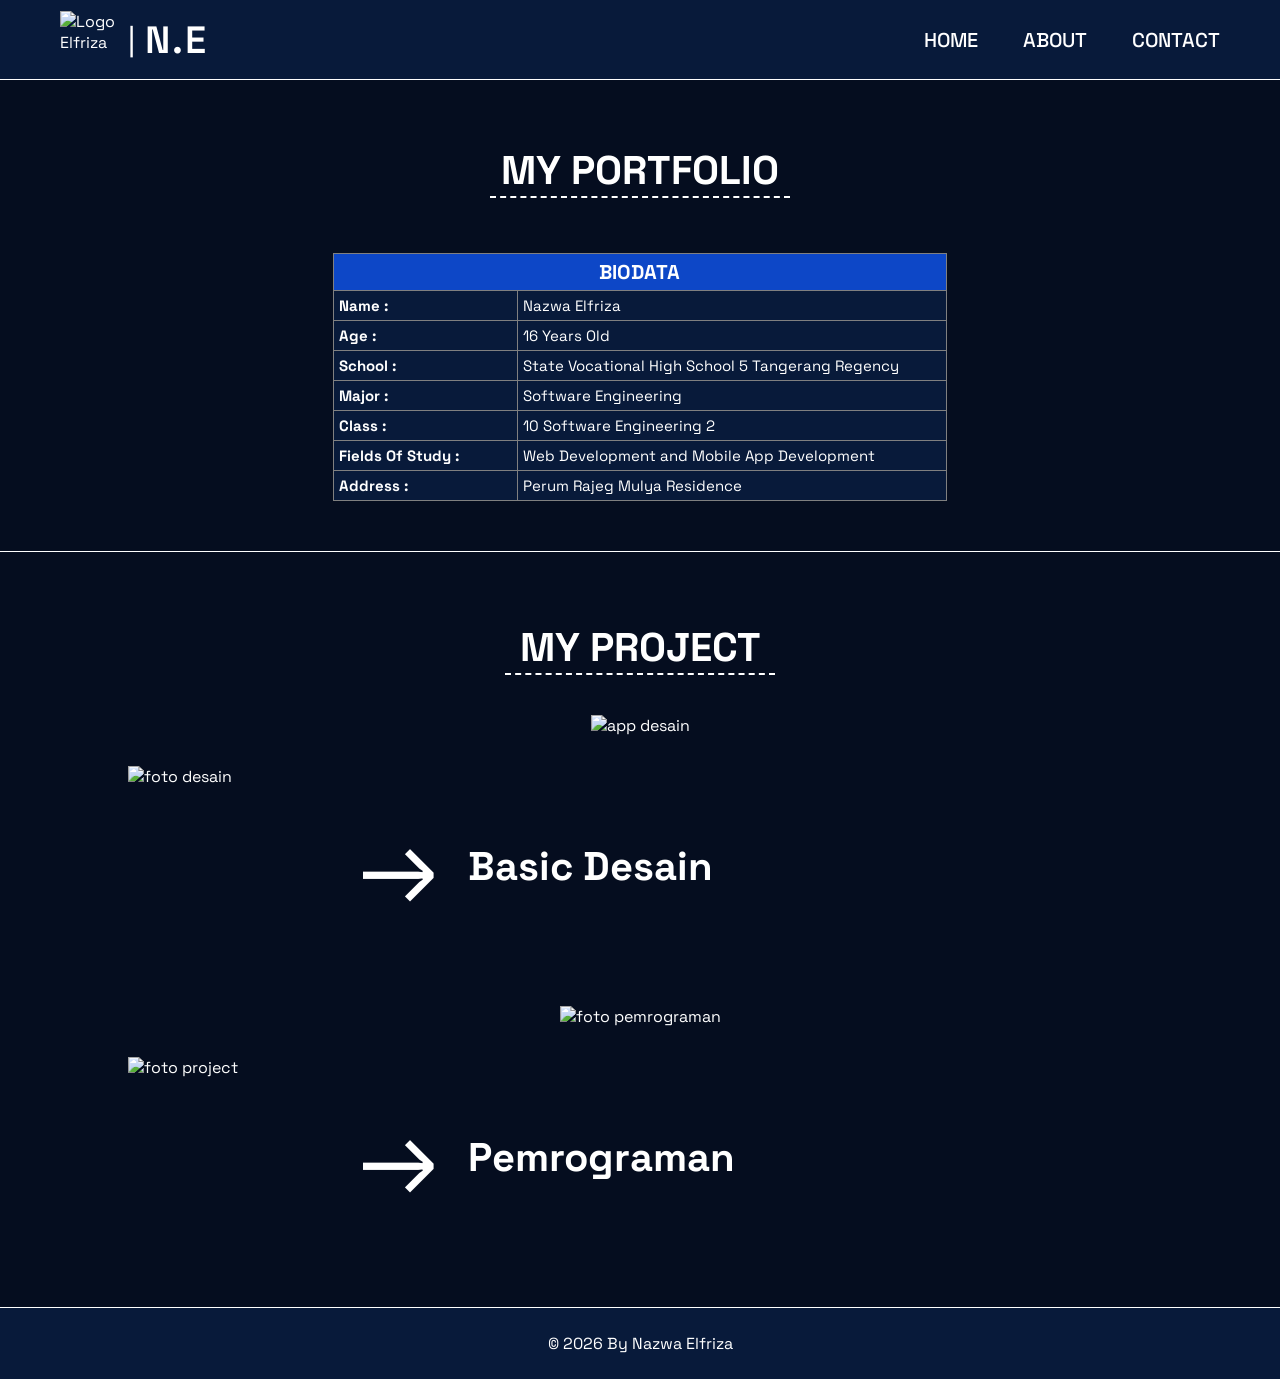
==== about.html @ b090ca67 "Add files via upload" ====
<!DOCTYPE html>
<html lang="en">

<head>
    <meta charset="UTF-8">
    <meta name="viewport" content="width=device-width, initial-scale=1.0">
    <title>ABOUT PORTFOLIO ELFRIZA</title>

    <!-- GOOGLE FONT -->
    <link rel="preconnect" href="https://fonts.googleapis.com">
    <link rel="preconnect" href="https://fonts.gstatic.com" crossorigin>
    <link href="https://fonts.googleapis.com/css2?family=Space+Grotesk:wght@400;500;600;700&display=swap"
        rel="stylesheet">
    <!-- CSS -->
    <link rel="stylesheet" href="style.css">
</head>

<body>
    <!-- NAVBAR -->
    <nav class="navbar">
        <!-- LOGO -->
        <div class="logo-container">
            <img src="assets/logo.png" alt="Logo Elfriza">
            <span class="divider">|</span>
            <span class="logo-text">N.E</span>
        </div>
        <!-- NAVIGATION -->
        <div class="nav-menu">
            <a href="index.html">HOME</a>
            <a href="#">ABOUT</a>
            <a href="contact.html">CONTACT</a>
        </div>
    </nav>

    <!-- ABOUT -->
    <h1 class="portfolio-h1">MY PORTFOLIO</h1>
    <hr class="garis-portfolio">
    <div class="biodata">
        <table border="1" class="biodata-table">
            <thead>
                <tr>
                    <th colspan="2" class="th">BIODATA</th>
                </tr>
            </thead>

            <tbody>
                <tr>
                    <td>Name :</td>
                    <td>Nazwa Elfriza</td>
                </tr>
                <tr>
                    <td>Age :</td>
                    <td>16 Years Old</td>
                </tr>
                <tr>
                    <td>School :</td>
                    <td>State Vocational High School 5 Tangerang Regency</td>
                </tr>
                <tr>
                    <td>Major :</td>
                    <td>Software Engineering</td>
                </tr>
                <tr>
                    <td>Class :</td>
                    <td>10 Software Engineering 2</td>
                </tr>
                <tr>
                    <td>Fields Of Study : </td>
                    <td>Web Development and Mobile App Development</td>
                </tr>
                <tr>
                    <td>Address :</td>
                    <td>Perum Rajeg Mulya Residence</td>
                </tr>
            </tbody>
        </table>
        <div class="role-line"></div>
    </div>

    <h1 class="h1-project">MY PROJECT</h1>
    <hr class="garis-project">
    <div class="project">
        <div class="project-d1">
            <img src="assets/app desain.png" alt="app desain" width="40%" height="40%">
        </div>
        <div class="project-d2">
            <img src="assets/desain.jpeg" alt="foto desain" width="200px" height="200px">
            <div class="arrow">→</div>
            <h3>Basic Desain</h3>
        </div>

        <div class="project-p1">
            <img src="assets/pemrograman.png" alt="foto pemrograman" width="40%" height="40%">
        </div>
        <div class="project-p2">
            <img src="assets/project.jpeg" alt="foto project" width="200px" height="200px">
            <div class="arrow">→</div>
            <h3>Pemrograman</h3>
        </div>
    </div>

    <!-- FOOTER -->
    <div class="footer">
        <p>&copy; 2026 By Nazwa Elfriza</p>
    </div>

</body>

</html>
---- style.css ----
* {
    margin: 0;
    padding: 0;
    box-sizing: border-box;
}

body {
    background-color: #050D1F;
    color: white;
    font-family: 'Space Grotesk', sans-serif;
    overflow-x: hidden;
}

.navbar {
    width: 100%;
    height: 80px;
    display: flex;
    align-items: center;
    justify-content: space-between;
    padding: 0 60px;
    background-color: #081A3A;
    border-bottom: 1px solid white;
}

.logo-container {
    display: flex;
    align-items: center;
    gap: 10px;
}

.logo-container img {
    width: 58px;
    height: 58px;
    object-fit: contain;
}

.divider {
    color: white;
    font-size: 30px;
}

.logo-text {
    color: white;
    font-size: 38px;
    font-weight: 600;
    letter-spacing: 2px;
}

.nav-menu {
    display: flex;
    align-items: center;
    gap: 45px;
}

.nav-menu a {
    color: white;
    text-decoration: none;
    font-size: 20px;
    font-weight: 500;
    transition: 0.3s;
}

.nav-menu a:hover {
    color: #3DA9FF;
    transform: scale(1.15);
    text-shadow: 0 0 8px rgba(61, 169, 255, 0.6);
}

.home {
    display: flex;
    justify-content: flex-start;
    align-items: center;
    flex-direction: column;
    text-align: center;
    padding: 70px 20px 30px;
}

.home-welcome {
    color: white;
    font-size: 35px;
    font-weight: 500;
    margin-bottom: 65px;
    letter-spacing: 1px;
    border-bottom: 2px dashed white;
}

.home-photo {
    width: 180px;
    height: 180px;
    border-radius: 50%;
    background: linear-gradient(135deg, #1478FF, #3DA9FF);
    padding: 4px;
    box-shadow: 0 0 25px rgba(20, 120, 255, 0.4);
    margin-bottom: 35px;
}

.home-photo img {
    width: 100%;
    height: 100%;
    object-fit: cover;
    border-radius: 50%;
    border: 4px solid #050D1F;
}

.home-h3 {
    color: white;
    font-size: 30px;
    font-weight: 700;
    letter-spacing: 3px;
    margin-bottom: 8px;
}

.home-role {
    text-align: center;
}

.home-role p {
    color: white;
    font-size: 17px;
    font-weight: 500;
    margin: 10px 0;
    white-space: nowrap;
}

.role-line {
    width: 100vw;
    height: 1px;
    margin: 40px auto 0;
    border-bottom: 1px solid white;
    position: relative;
    left: 50%;
    transform: translateX(-50%);

}

.profil-h2 {
    color: white;
    font-size: 35px;
    font-weight: 500;
    letter-spacing: 1px;
    width: 150px;
    margin: 0 auto 65px;
    border-bottom: 2px dashed white;
}

.profil {
    padding: 20px 10% 40px;
    text-align: center;
}

.profil-content {
    max-width: 800px;
    margin: 0 auto 15px;
}

.profil-text {
    text-align: center;
    color: white;
    font-size: 17px;
    line-height: 1.8;
    margin-top: 15px;
    margin-bottom: 10px;
    letter-spacing: 1px;
}

.skill-pengalaman {
    padding: 30px 10% 100px;
    text-align: center;
}

.skill-pengalaman table {
    width: 60%;
    max-width: 900px;
    margin: auto;
    border-collapse: collapse;
    color: white;
    border-color: white;
}

.skill-pengalaman th {
    padding: 15px;
    background-color: #0D47C7;
    color: white;
    font-size: 17px;
}

.skill-pengalaman td {
    padding: 20px;
    background-color: #081A3A;
    color: white;
    text-align: left;
    vertical-align: top;
}

.skill-pengalaman li {
    margin-bottom: 8px;
}

.footer {
    padding: 25px;
    background-color: #081A3A;
    text-align: center;
    border-top: 1px solid white;
}

.footer p {
    color: white;
    font-size: 16px;
}

/* ABOUT */

.portfolio-h1 {
    display: block;
    text-align: center;
    width: 100%;
    margin: 0 auto;
    margin-top: 65px;
    font-size: 40px;
    color: white;
}

.garis-portfolio {
    width: 300px;
    border: none;
    border-bottom: 2px dashed white;
    margin: 0 auto;
    margin-bottom: 25px;
}

.biodata {
    padding: 30px 10% 100px;
    text-align: center;
}

.biodata-table {
    width: 60%;
    margin: 0 auto;
    border-collapse: collapse;
    margin-bottom: 50px;
}

th,
td {
    padding: 5px;
    text-align: left;
}

th {
    text-align: center;
    font-size: 20px;
    background-color: #0D47C7;
    color: white;
}

.biodata-table td:first-child {
    font-weight: bold;
    width: 30%;
}

td {
    background-color: #081A3A;
    font-size: 15px;
}

.h1-project {
    display: block;
    text-align: center;
    width: 100%;
    margin: 0 auto;
    margin-top: -30px;
    font-size: 40px;
    color: white;
}

.garis-project {
    width: 270px;
    border: none;
    border-bottom: 2px dashed white;
    margin: 0 auto;
    margin-bottom: 35px;
}

.project {
    width: 80%;
    margin: 0 auto 50px;
}
.project-d1{
    text-align:center;
    margin-top:40px;
    margin-bottom:30px;
}
.project-d2 {
    display:flex;
    align-items:center;
    gap:30px;
}
.arrow {
    font-size:100px;
}
.project-d2 h3 {
    font-size:40px;
    color:white;
}
.project-p1 {
    text-align:center;
    margin-top:40px;
    margin-bottom:30px;
}
.project-p2 {
    display:flex;
    align-items:center;
    gap:30px;
}
.project-p2 h3 {
    font-size:40px;
    color:white;
}
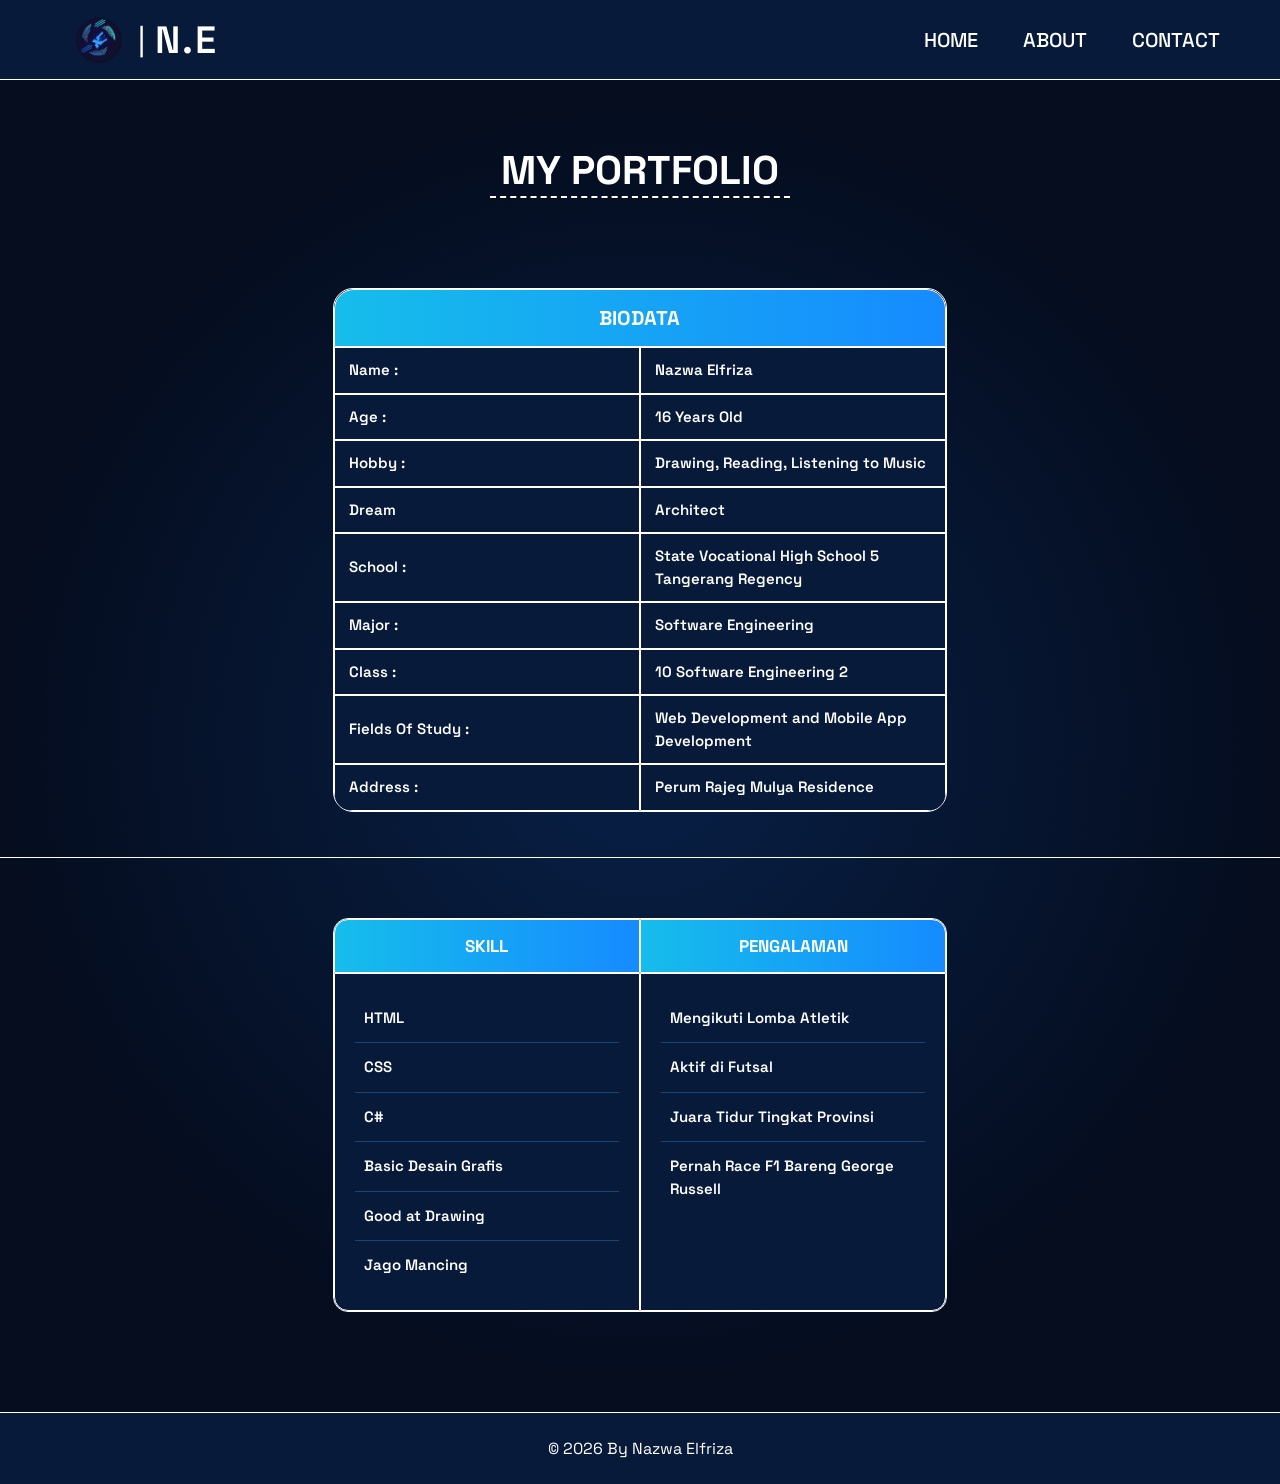
==== commit 11aeea18: "Add files via upload" ====
--- a/about.html
+++ b/about.html
@@ -20,6 +20,7 @@
     <nav class="navbar">
         <!-- LOGO -->
         <div class="logo-container">
+            <div class="think-color"></div>
             <img src="assets/logo.png" alt="Logo Elfriza">
             <span class="divider">|</span>
             <span class="logo-text">N.E</span>
@@ -35,70 +36,190 @@
     <!-- ABOUT -->
     <h1 class="portfolio-h1">MY PORTFOLIO</h1>
     <hr class="garis-portfolio">
+
     <div class="biodata">
-        <table border="1" class="biodata-table">
+        <table class="tabel-biodata">
             <thead>
                 <tr>
-                    <th colspan="2" class="th">BIODATA</th>
+                    <th colspan="2">BIODATA</th>
                 </tr>
             </thead>
 
             <tbody>
                 <tr>
-                    <td>Name :</td>
-                    <td>Nazwa Elfriza</td>
-                </tr>
-                <tr>
-                    <td>Age :</td>
-                    <td>16 Years Old</td>
-                </tr>
-                <tr>
-                    <td>School :</td>
-                    <td>State Vocational High School 5 Tangerang Regency</td>
-                </tr>
-                <tr>
-                    <td>Major :</td>
-                    <td>Software Engineering</td>
-                </tr>
-                <tr>
-                    <td>Class :</td>
-                    <td>10 Software Engineering 2</td>
-                </tr>
-                <tr>
-                    <td>Fields Of Study : </td>
-                    <td>Web Development and Mobile App Development</td>
-                </tr>
-                <tr>
-                    <td>Address :</td>
-                    <td>Perum Rajeg Mulya Residence</td>
+                    <td>
+                        <input type="radio" name="biodata" id="bio-name">
+                        <label for="bio-name" class="selectable-item">Name :</label>
+                    </td>
+                    <td>
+                        <input type="radio" name="biodata" id="bio-nama">
+                        <label for="bio-nama" class="selectable-item">Nazwa Elfriza</label>
+                    </td>
+                </tr>
+
+                <tr>
+                    <td>
+                        <input type="radio" name="biodata" id="bio-age">
+                        <label for="bio-age" class="selectable-item">Age :</label>
+                    </td>
+                    <td>
+                        <input type="radio" name="biodata" id="bio-umur">
+                        <label for="bio-umur" class="selectable-item">16 Years Old</label>
+                    </td>
+                </tr>
+
+                <tr>
+                    <td>
+                        <input type="radio" name="biodata" id="bio-hobby">
+                        <label for="bio-hobby" class="selectable-item">Hobby :</label>
+                    </td>
+                    <td>
+                        <input type="radio" name="biodata" id="bio-hobi">
+                        <label for="bio-hobi" class="selectable-item">Drawing, Reading, Listening to Music</label>
+                    </td>
+                </tr>
+
+                <tr>
+                    <td>
+                        <input type="radio" name="biodata" id="bio-dream">
+                        <label for="bio-dream" class="selectable-item">Dream</label>
+                    </td>
+                    <td>
+                        <input type="radio" name="biodata" id="bio-mimpi">
+                        <label for="bio-mimpi" class="selectable-item">Architect</label>
+                    </td>
+                </tr>
+
+                <tr>
+                    <td>
+                        <input type="radio" name="biodata" id="bio-school">
+                        <label for="bio-school" class="selectable-item">School :</label>
+                    </td>
+                    <td>
+                        <input type="radio" name="biodata" id="bio-sekolah">
+                        <label for="bio-sekolah" class="selectable-item">State Vocational High School 5 Tangerang
+                            Regency</label>
+                    </td>
+                </tr>
+
+                <tr>
+                    <td>
+                        <input type="radio" name="biodata" id="bio-major">
+                        <label for="bio-major" class="selectable-item">Major :</label>
+                    </td>
+                    <td>
+                        <input type="radio" name="biodata" id="bio-jurusan">
+                        <label for="bio-jurusan" class="selectable-item">Software Engineering</label>
+                    </td>
+                </tr>
+
+                <tr>
+                    <td>
+                        <input type="radio" name="biodata" id="bio-class">
+                        <label for="bio-class" class="selectable-item">Class :</label>
+                    </td>
+                    <td>
+                        <input type="radio" name="biodata" id="bio-kelas">
+                        <label for="bio-kelas" class="selectable-item">10 Software Engineering 2</label>
+                    </td>
+                </tr>
+
+                <tr>
+                    <td>
+                        <input type="radio" name="biodata" id="bio-fields">
+                        <label for="bio-fields" class="selectable-item">Fields Of Study :</label>
+                    </td>
+                    <td>
+                        <input type="radio" name="biodata" id="bio-bidang">
+                        <label for="bio-bidang" class="selectable-item">Web Development and Mobile App
+                            Development</label>
+                    </td>
+                </tr>
+
+                <tr>
+                    <td>
+                        <input type="radio" name="biodata" id="bio-address">
+                        <label for="bio-address" class="selectable-item">Address :</label>
+                    </td>
+                    <td>
+                        <input type="radio" name="biodata" id="bio-alamat">
+                        <label for="bio-alamat" class="selectable-item">Perum Rajeg Mulya Residence</label>
+                    </td>
                 </tr>
             </tbody>
         </table>
+
         <div class="role-line"></div>
     </div>
 
-    <h1 class="h1-project">MY PROJECT</h1>
-    <hr class="garis-project">
-    <div class="project">
-        <div class="project-d1">
-            <img src="assets/app desain.png" alt="app desain" width="40%" height="40%">
-        </div>
-        <div class="project-d2">
-            <img src="assets/desain.jpeg" alt="foto desain" width="200px" height="200px">
-            <div class="arrow">→</div>
-            <h3>Basic Desain</h3>
-        </div>
-
-        <div class="project-p1">
-            <img src="assets/pemrograman.png" alt="foto pemrograman" width="40%" height="40%">
-        </div>
-        <div class="project-p2">
-            <img src="assets/project.jpeg" alt="foto project" width="200px" height="200px">
-            <div class="arrow">→</div>
-            <h3>Pemrograman</h3>
-        </div>
+    <!-- SKILL & PENGALAMAN -->
+    <div class="skill-pengalaman">
+        <table class="skill-pengalaman-table">
+            <thead>
+                <tr>
+                    <th>SKILL</th>
+                    <th>PENGALAMAN</th>
+                </tr>
+            </thead>
+
+            <tbody>
+                <tr>
+
+                    <td>
+                        <ul class="pilihan-list">
+                            <li>
+                                <input type="radio" name="pilihan" id="skill-html">
+                                <label for="skill-html" class="selectable-item">HTML</label>
+                            </li>
+                            <li>
+                                <input type="radio" name="pilihan" id="skill-css">
+                                <label for="skill-css" class="selectable-item">CSS</label>
+                            </li>
+                            <li>
+                                <input type="radio" name="pilihan" id="skill-csharp">
+                                <label for="skill-csharp" class="selectable-item">C#</label>
+                            </li>
+                            <li>
+                                <input type="radio" name="pilihan" id="skill-design">
+                                <label for="skill-design" class="selectable-item">Basic Desain Grafis</label>
+                            </li>
+                            <li>
+                                <input type="radio" name="pilihan" id="skill-drawing">
+                                <label for="skill-drawing" class="selectable-item">Good at Drawing</label>
+                            </li>
+                            <li>
+                                <input type="radio" name="pilihan" id="skill-mancing">
+                                <label for="skill-mancing" class="selectable-item">Jago Mancing</label>
+                            </li>
+                        </ul>
+                    </td>
+
+                    <td>
+                        <ul class="pilihan-list">
+                            <li>
+                                <input type="radio" name="pilihan" id="pengalaman-atletik">
+                                <label for="pengalaman-atletik" class="selectable-item">Mengikuti Lomba Atletik</label>
+                            </li>
+                            <li>
+                                <input type="radio" name="pilihan" id="pengalaman-futsal">
+                                <label for="pengalaman-futsal" class="selectable-item">Aktif di Futsal</label>
+                            </li>
+                            <li>
+                                <input type="radio" name="pilihan" id="pengalaman-tidur">
+                                <label for="pengalaman-tidur" class="selectable-item">Juara Tidur Tingkat
+                                    Provinsi</label>
+                            </li>
+                            <li>
+                                <input type="radio" name="pilihan" id="pengalaman-f1">
+                                <label for="pengalaman-f1" class="selectable-item">Pernah Race F1 Bareng George
+                                    Russell</label>
+                            </li>
+                        </ul>
+                    </td>
+                </tr>
+            </tbody>
+        </table>
     </div>
-
     <!-- FOOTER -->
     <div class="footer">
         <p>&copy; 2026 By Nazwa Elfriza</p>
--- a/style.css
+++ b/style.css
@@ -5,15 +5,26 @@
 }
 
 body {
-    background-color: #050D1F;
+    background:
+        radial-gradient(
+            circle at center,
+            rgba(20, 120, 255, 0.18),
+            transparent 65%
+        ),
+        #050D1F;
     color: white;
     font-family: 'Space Grotesk', sans-serif;
     overflow-x: hidden;
 }
 
+
+/* =========================
+   NAVBAR
+========================= */
+
 .navbar {
     width: 100%;
-    height: 80px;
+    min-height: 80px;
     display: flex;
     align-items: center;
     justify-content: space-between;
@@ -53,6 +64,7 @@
 }
 
 .nav-menu a {
+    display: inline-block;
     color: white;
     text-decoration: none;
     font-size: 20px;
@@ -60,11 +72,17 @@
     transition: 0.3s;
 }
 
-.nav-menu a:hover {
+.nav-menu a:hover,
+.nav-menu a:focus-visible {
     color: #3DA9FF;
     transform: scale(1.15);
     text-shadow: 0 0 8px rgba(61, 169, 255, 0.6);
 }
+
+
+/* =========================
+   HOME
+========================= */
 
 .home {
     display: flex;
@@ -130,8 +148,12 @@
     position: relative;
     left: 50%;
     transform: translateX(-50%);
-
-}
+}
+
+
+/* =========================
+   PROFILE
+========================= */
 
 .profil-h2 {
     color: white;
@@ -161,61 +183,26 @@
     margin-top: 15px;
     margin-bottom: 10px;
     letter-spacing: 1px;
-}
-
-.skill-pengalaman {
-    padding: 30px 10% 100px;
-    text-align: center;
-}
-
-.skill-pengalaman table {
-    width: 60%;
-    max-width: 900px;
-    margin: auto;
-    border-collapse: collapse;
-    color: white;
-    border-color: white;
-}
-
-.skill-pengalaman th {
-    padding: 15px;
-    background-color: #0D47C7;
-    color: white;
-    font-size: 17px;
-}
-
-.skill-pengalaman td {
-    padding: 20px;
+    width: 100%;
+    max-width: 1100px;
+    margin: 0 auto 55px;
+    padding: 25px 30px;
     background-color: #081A3A;
-    color: white;
-    text-align: left;
-    vertical-align: top;
-}
-
-.skill-pengalaman li {
-    margin-bottom: 8px;
-}
-
-.footer {
-    padding: 25px;
-    background-color: #081A3A;
-    text-align: center;
-    border-top: 1px solid white;
-}
-
-.footer p {
-    color: white;
-    font-size: 16px;
-}
-
-/* ABOUT */
+    border: 1px solid rgba(61, 169, 255, 0.5);
+    border-radius: 15px;
+    box-shadow: 0 0 15px rgba(61, 169, 255, 0.12);
+}
+
+
+/* =========================
+   ABOUT
+========================= */
 
 .portfolio-h1 {
     display: block;
     text-align: center;
     width: 100%;
-    margin: 0 auto;
-    margin-top: 65px;
+    margin: 65px auto 0;
     font-size: 40px;
     color: white;
 }
@@ -225,94 +212,485 @@
     border: none;
     border-bottom: 2px dashed white;
     margin: 0 auto;
-    margin-bottom: 25px;
 }
 
 .biodata {
-    padding: 30px 10% 100px;
-    text-align: center;
-}
-
-.biodata-table {
+    padding: 65px 10% 0;
+    text-align: center;
+}
+
+.tabel-biodata {
     width: 60%;
+    max-width: 900px;
+    margin: 25px auto 0;
+    border-collapse: separate;
+    border-spacing: 0;
+    border: 1px solid white;
+    border-radius: 20px;
+    overflow: hidden;
+    table-layout: fixed;
+    color: white;
+}
+
+.tabel-biodata th {
+    padding: 15px;
+    background: linear-gradient(90deg, #16BDEB, #168BFF);
+    color: white;
+    font-size: 20px;
+    text-align: center;
+    border: 1px solid white;
+    border-top-left-radius:20px;
+    border-top-right-radius:20px;
+}
+
+.tabel-biodata td {
+    padding: 5px;
+    background-color: #081A3A;
+    color: white;
+    border: 1px solid white;
+    text-align: left;
+    overflow-wrap: anywhere;
+}
+
+.tabel-biodata td:first-child {
+    width: 30%;
+    font-weight: bold;
+}
+
+.tabel-biodata tbody tr:last-child td:first-child {
+    border-bottom-left-radius: 14px;
+}
+
+.tabel-biodata tbody tr:last-child td:last-child {
+    border-bottom-right-radius: 14px;
+}
+
+.biodata .role-line {
+    width: 100vw;
+    height: 1px;
+    margin: 45px 0 0;
+    padding: 0;
+    border: none;
+    border-top: 1px solid white;
+    position: relative;
+    left: 50%;
+    transform: translateX(-50%);
+}
+
+.tabel-biodata td {
+    padding: 5px;
+    overflow: hidden;
+}
+
+.tabel-biodata input[type="radio"] {
+    position: absolute;
+    opacity: 0;
+    width: 1px;
+    height: 1px;
+}
+
+.tabel-biodata .selectable-item {
+    display: block;
+    width: 100%;
+    padding: 5px 8px;
+    box-sizing: border-box;
+
+    color: white;
+    background-color: transparent;
+    border: 1px solid transparent;
+    border-radius: 6px;
+
+    font-family: inherit;
+    font-size: 15px;
+    font-weight: 600;
+    line-height: 1.5;
+
+    cursor: pointer;
+    overflow-wrap: anywhere;
+
+    transition:
+        color 0.25s ease,
+        background-color 0.25s ease,
+        border-color 0.25s ease,
+        font-size 0.25s ease,
+        box-shadow 0.25s ease;
+}
+
+.tabel-biodata .selectable-item:hover {
+    color: #42D9FF;
+}
+
+.tabel-biodata input[type="radio"]:checked + .selectable-item {
+    color: #42D9FF;
+    background-color: #132D50;
+    border-color: #3DA9FF;
+    font-size: 16px;
+    box-shadow: 0 0 6px rgba(61, 169, 255, 0.2);
+}
+
+.tabel-biodata input[type="radio"]:focus-visible + .selectable-item {
+    outline: 1px solid #42D9FF;
+    outline-offset: -2px;
+}
+.skill-pengalaman {
+    padding: 60px 10% 100px;
+    text-align: center;
+}
+
+.skill-pengalaman-table {
+    width: 60%;
+    max-width: 900px;
     margin: 0 auto;
-    border-collapse: collapse;
-    margin-bottom: 50px;
-}
-
-th,
-td {
-    padding: 5px;
+    border-collapse: separate;
+    border-spacing: 0;
+    border: 1px solid white;
+    border-radius: 15px;
+    color: white;
+    table-layout: fixed;
+}
+
+.skill-pengalaman-table th {
+    padding: 15px;
+    background: linear-gradient(90deg, #16BDEB, #168BFF);
+    color: white;
+    font-size: 17px;
+    text-align: center;
+    border: 1px solid white;
+}
+
+.skill-pengalaman-table td {
+    width: 50%;
+    padding: 20px;
+    background-color: #081A3A;
+    color: white;
     text-align: left;
-}
-
-th {
-    text-align: center;
+    vertical-align: top;
+    border: 1px solid white;
+    overflow: hidden;
+}
+
+.skill-pengalaman-table thead tr th:first-child {
+    border-top-left-radius: 14px;
+}
+
+.skill-pengalaman-table thead tr th:last-child {
+    border-top-right-radius: 14px;
+}
+
+.skill-pengalaman-table tbody tr:last-child td:first-child {
+    border-bottom-left-radius: 14px;
+}
+
+.skill-pengalaman-table tbody tr:last-child td:last-child {
+    border-bottom-right-radius: 14px;
+}
+
+.pilihan-list {
+    list-style: none;
+    padding: 0;
+    margin: 0;
+}
+
+.pilihan-list li {
+    margin: 0;
+    padding: 7px 0;
+    border-bottom: 1px solid rgba(61, 169, 255, 0.3);
+}
+
+.pilihan-list li:last-child {
+    border-bottom: none;
+}
+
+.pilihan-list input[type="radio"] {
+    position: absolute;
+    opacity: 0;
+    width: 1px;
+    height: 1px;
+}
+
+.selectable-item {
+    display: block;
+    width: 100%;
+    max-width: 100%;
+    box-sizing: border-box;
+    padding: 5px 8px;
+    border: 1px solid transparent;
+    border-radius: 6px;
+    background-color: transparent;
+    color: white;
+    font-family: inherit;
+    font-size: 15px;
+    font-weight: 600;
+    line-height: 1.5;
+    cursor: pointer;
+    overflow-wrap: anywhere;
+    transform: scale(1);
+    transform-origin: left center;
+    transition:
+        color 0.25s ease,
+        background-color 0.25s ease,
+        border-color 0.25s ease,
+        transform 0.25s ease,
+        box-shadow 0.25s ease;
+}
+
+.selectable-item:hover {
+    color: #42D9FF;
+    background-color: rgba(19, 45, 80, 0.5);
+    transform: scale(1.03);
+}
+
+.pilihan-list input[type="radio"]:checked + .selectable-item {
+    color: #42D9FF;
+    background-color: #132D50;
+    border-color: #3DA9FF;
+    transform: scale(1.03);
+    box-shadow: 0 0 8px rgba(61, 169, 255, 0.2);
+}
+
+.pilihan-list input[type="radio"]:focus-visible + .selectable-item {
+    outline: 2px solid #42D9FF;
+    outline-offset: 2px;
+}
+
+
+/* =========================
+   CONTACT
+========================= */
+
+.contact-main {
+    padding: 55px 8% 70px;
+}
+
+.closing-card {
+    width: 100%;
+    max-width: 1100px;
+    margin: 0 auto 55px;
+    padding: 25px 30px;
+    background-color: #081A3A;
+    border: 1px solid rgba(61, 169, 255, 0.5);
+    border-radius: 15px;
+    box-shadow: 0 0 15px rgba(61, 169, 255, 0.12);
+}
+
+.closing-card p {
+    color: white;
+    font-size: 16px;
+    line-height: 1.8;
+    letter-spacing: 0.5px;
+    text-align: center;
+}
+
+.contact-layout {
+    width: 100%;
+    max-width: 1100px;
+    margin: 0 auto;
+    display: grid;
+    grid-template-columns: 0.8fr 1.5fr;
+    gap: 50px;
+    align-items: start;
+}
+
+.motivasi-box {
+    padding: 10px 15px;
+}
+
+.think-color {
+    color: #3DA9FF;
+    font-size: 45px;
+    font-weight: 700;
+    line-height: 1.5;
+    letter-spacing: 1px;
+}
+
+.build-color {
+    color: #818CF8;
+    font-size: 45px;
+    font-weight: 700;
+    line-height: 1.5;
+    letter-spacing: 1px;
+}
+
+.improve-color {
+    color: white;
+    font-size: 45px;
+    font-weight: 700;
+    line-height: 1.5;
+    letter-spacing: 1px;
+}
+
+.contact-container {
+    display: grid;
+    grid-template-columns: minmax(0, 1fr) minmax(0, 1fr);
+    column-gap: 30px;
+    row-gap: 35px;
+    align-items: start;
+    margin-top: 50px;
+}
+
+.contact-box h2,
+.sosial-media h2 {
+    display: inline-block;
+    color: white;
     font-size: 20px;
-    background-color: #0D47C7;
-    color: white;
-}
-
-.biodata-table td:first-child {
-    font-weight: bold;
-    width: 30%;
-}
-
-td {
+    font-weight: 600;
+    padding: 7px 15px;
+    margin-bottom: 18px;
+    border: 1px solid #3DA9FF;
+    border-radius: 20px;
+}
+
+.contact-box p {
+    color: white;
+    font-size: 15px;
+    line-height: 1.8;
+    padding-left: 5px;
+}
+
+.address-links {
+    display: inline-block;
+    max-width: 100%;
+    color: #3DA9FF;
+    text-decoration: none;
+    font-size: 16px;
+    line-height: 1.8;
+    transition: 0.3s;
+}
+
+.contact-links {
+    display: flex;
+    flex-direction: column;
+    align-items: flex-start;
+    gap: 10px;
+}
+
+.contact-links a,
+.sosial-links a,
+.address-links a {
+    display: inline-block;
+    color: #3DA9FF;
+    text-decoration: none;
+    font-size: 16px;
+    font-weight: 500;
+    transform-origin: left center;
+    transition:
+        color 0.3s,
+        transform 0.3s,
+        text-shadow 0.3s;
+}
+
+.contact-links a:hover,
+.sosial-links a:hover,
+.address-links a:hover,
+.contact-links a:focus-visible,
+.sosial-links a:focus-visible,
+.address-links a:focus-visible {
+    color: white;
+    transform: scale(1.12);
+    text-shadow: 0 0 8px rgba(61, 169, 255, 0.6);
+}
+
+.contact-links a:active,
+.sosial-links a:active,
+.address-links a:active {
+    color: #3DA9FF;
+    transform: scale(1.08);
+}
+
+.sosial-media {
+    grid-column: 3;
+    display: flex;
+    flex-direction: column;
+    align-items: center;
+    text-align: center;
+    width: 100%;
+    margin: 5px 0 0;
+}
+
+.sosial-media h2 {
+    margin: 0 0 18px;
+}
+
+.sosial-links {
+    display: flex;
+    justify-content: center;
+    align-items: center;
+    gap: 35px;
+}
+
+
+/* =========================
+   FOOTER
+========================= */
+
+.footer {
+    padding: 25px;
     background-color: #081A3A;
+    text-align: center;
+    border-top: 1px solid white;
+}
+
+.footer p {
+    color: white;
+    font-size: 16px;
+}
+
+.footer-contact {
+    width: 100%;
+    min-height: 90px;
+    padding: 15px 60px;
+    background-color: #081A3A;
+    border-top: 1px solid white;
+    display: flex;
+    align-items: center;
+    justify-content: space-between;
+    gap: 20px;
+}
+
+.logo-footer {
+    display: flex;
+    align-items: center;
+    gap: 10px;
+}
+
+.logo-footer img {
+    width: 45px;
+    height: 45px;
+    object-fit: contain;
+}
+
+.divider-footer {
+    color: white;
+    font-size: 20px;
+}
+
+.logo-text-footer {
+    color: white;
+    font-size: 20px;
+    font-weight: 600;
+    letter-spacing: 2px;
+}
+
+.web-footer-git a {
+    display: inline-block;
+    color: white;
     font-size: 15px;
-}
-
-.h1-project {
-    display: block;
-    text-align: center;
-    width: 100%;
-    margin: 0 auto;
-    margin-top: -30px;
-    font-size: 40px;
-    color: white;
-}
-
-.garis-project {
-    width: 270px;
-    border: none;
-    border-bottom: 2px dashed white;
-    margin: 0 auto;
-    margin-bottom: 35px;
-}
-
-.project {
-    width: 80%;
-    margin: 0 auto 50px;
-}
-.project-d1{
-    text-align:center;
-    margin-top:40px;
-    margin-bottom:30px;
-}
-.project-d2 {
-    display:flex;
-    align-items:center;
-    gap:30px;
-}
-.arrow {
-    font-size:100px;
-}
-.project-d2 h3 {
-    font-size:40px;
-    color:white;
-}
-.project-p1 {
-    text-align:center;
-    margin-top:40px;
-    margin-bottom:30px;
-}
-.project-p2 {
-    display:flex;
-    align-items:center;
-    gap:30px;
-}
-.project-p2 h3 {
-    font-size:40px;
-    color:white;
+    text-decoration: none;
+    transition: color 0.3s, transform 0.3s;
+}
+
+.web-footer-git a:hover,
+.web-footer-git a:focus-visible {
+    color: #3DA9FF;
+}
+
+.web-footer-git a:active {
+    color: #3DA9FF;
+}
+
+.creator-footer {
+    color: white;
+    font-size: 14px;
+    margin: 0;
+    white-space: nowrap;
 }
